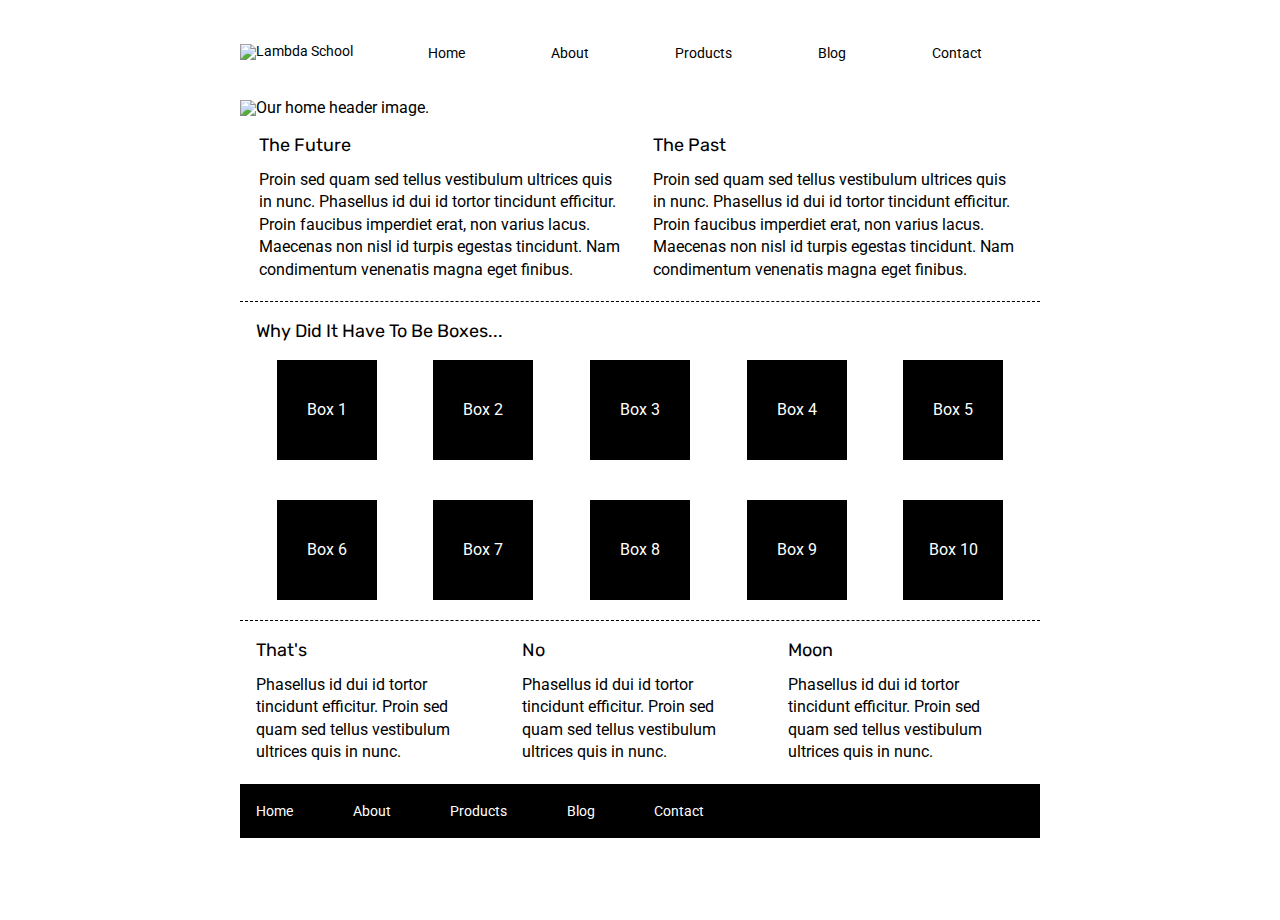
==== index.html @ 92b365ab "header finished 99%" ====
<!doctype html>

<html lang="en">
<head>
  <meta charset="utf-8">

  <title>Sprint Challenge - Home</title>

  <link href="https://fonts.googleapis.com/css?family=Roboto|Rubik" rel="stylesheet">
  <link rel="stylesheet" href="css/index.css">

</head>

<body>
    <div class="container">
  
        <header class="home-header">
            <nav class="home-nav">
                <a href="index.html">
                    <img class="logo" src="img/lambda-black.png" alt="Lambda School">
                </a>
                <div>
                    <a href="#">Home</a>
                    <a href="#">About</a>
                    <a href="#">Products</a>
                    <a href="#">Blog</a>
                    <a href="#">Contact</a>

                </div>

            </nav>
            <img class="home-header-img" src="img/jumbo.jpg" alt="Our home header image.">
        </header>

        <section class="top-content">
            <div class="text-container">
                <h2>The Future</h2>
                <p>Proin sed quam sed tellus vestibulum ultrices quis in nunc. Phasellus id dui id tortor tincidunt efficitur. Proin faucibus imperdiet erat, non varius lacus. Maecenas non nisl id turpis egestas tincidunt. Nam condimentum venenatis magna eget finibus.</p>
            </div>
            <div class="text-container">
                <h2>The Past</h2>
                <p>Proin sed quam sed tellus vestibulum ultrices quis in nunc. Phasellus id dui id tortor tincidunt efficitur. Proin faucibus imperdiet erat, non varius lacus. Maecenas non nisl id turpis egestas tincidunt. Nam condimentum venenatis magna eget finibus.</p>
            </div>
        </section>
        
        <section class="middle-content">
        
            <h2>Why Did It Have To Be Boxes...</h2>
            
            <div class="boxes">
                <div class="box">Box 1</div>
                <div class="box">Box 2</div>
                <div class="box">Box 3</div>
                <div class="box">Box 4</div>
                <div class="box">Box 5</div>
                <div class="box">Box 6</div>
                <div class="box">Box 7</div>
                <div class="box">Box 8</div>
                <div class="box">Box 9</div>
                <div class="box">Box 10</div>
            </div>
        
        </section>

        <section class="bottom-content">

            <div class="text-container">
                <h2>That's</h2>
                <p>Phasellus id dui id tortor tincidunt efficitur. Proin sed quam sed tellus vestibulum ultrices quis in nunc.</p>
            </div>
            <div class="text-container">
                <h2>No</h2>
                <p>Phasellus id dui id tortor tincidunt efficitur. Proin sed quam sed tellus vestibulum ultrices quis in nunc.</p>
            </div>
            <div class="text-container">
                <h2>Moon</h2>
                <p>Phasellus id dui id tortor tincidunt efficitur. Proin sed quam sed tellus vestibulum ultrices quis in nunc.</p>
            </div>

        </section>
        
        <footer>
            <nav>
                <a href="#">Home</a>
                <a href="#">About</a>
                <a href="#">Products</a>
                <a href="#">Blog</a>
                <a href="#">Contact</a>
            </nav>
        </footer>
    </div><!-- container -->        
</body>
</html>
---- css/index.css ----
/* http://meyerweb.com/eric/tools/css/reset/ 
   v2.0 | 20110126
   License: none (public domain)
*/

html, body, div, span, applet, object, iframe,
h1, h2, h3, h4, h5, h6, p, blockquote, pre,
a, abbr, acronym, address, big, cite, code,
del, dfn, em, img, ins, kbd, q, s, samp,
small, strike, strong, sub, sup, tt, var,
b, u, i, center,
dl, dt, dd, ol, ul, li,
fieldset, form, label, legend,
table, caption, tbody, tfoot, thead, tr, th, td,
article, aside, canvas, details, embed, 
figure, figcaption, footer, header, hgroup, 
menu, nav, output, ruby, section, summary,
time, mark, audio, video {
	margin: 0;
	padding: 0;
	border: 0;
	font-size: 100%;
	font: inherit;
	vertical-align: baseline;
}
/* HTML5 display-role reset for older browsers */
article, aside, details, figcaption, figure, 
footer, header, hgroup, menu, nav, section {
	display: block;
}
body {
	line-height: 1;
}
ol, ul {
	list-style: none;
}
blockquote, q {
	quotes: none;
}
blockquote:before, blockquote:after,
q:before, q:after {
	content: '';
	content: none;
}
table {
	border-collapse: collapse;
	border-spacing: 0;
}

* {
    box-sizing: border-box;
}

html, body {
    height: 100%;
    font-family: 'Roboto', sans-serif;
}

h1, h2, h3, h4, h5 {
    font-size: 18px;
    margin-bottom: 15px;
    font-family: 'Rubik', sans-serif;
}

p {
    line-height: 1.4;
}

.container {
    width: 800px;
    margin: 0 auto;
}


.home-nav {
  display: flex;
  height: 40px;
  margin: 20px 0px 20px 0px;
  position: relative;
  width: 100%;
  justify-content: space-between;
  align-items: flex-end;
}

.home-nav a {
  text-decoration: none;
  color: black;
  margin: 20px 31px 0 0px;
  font-size: 14px;
  align-items: center;
}

.home-nav div {
    width: 80%;
    display: flex;
    justify-content: space-around;
}

.home-header-img {
    margin: 20px 0px 20px 0px;
}

.top-content {
    display: flex;
    flex-wrap: wrap;
    justify-content: space-evenly;
    margin-bottom: 20px;
    border-bottom: 1px dashed black;
}

.top-content .text-container {
    width: 48%;
    padding: 0 1%;
    padding-bottom: 20px;  
}

.middle-content {
    margin-bottom: 20px;
    border-bottom: 1px dashed black;
}

.middle-content h2 {
    padding: 0 2%;
    margin-bottom: 0;
}

.middle-content .boxes {
    display: flex;
    flex-wrap: wrap;
    justify-content: space-evenly;
}

.middle-content .boxes .box {
    width: 12.5%;
    height: 100px;
    background: black;
    margin: 20px 2.5%;
    color: white;
    display: flex;
    align-items: center;
    justify-content: center;
}

.bottom-content {
    display: flex;
    margin: 0 2% 20px;
    justify-content: space-around;
}

.bottom-content .text-container {
    padding-right: 4%;
}

.bottom-content .text-container:last-child {
    padding-right: 0;
}

footer {
    width: 100%;
    background: black;
}

footer nav {
    width: 60%;
    display: flex;
    justify-content: space-between;
    align-items: center;
    padding: 20px 2%;
    font-size: 14px;
}

footer nav a {
    color: white;
    text-decoration: none;
}
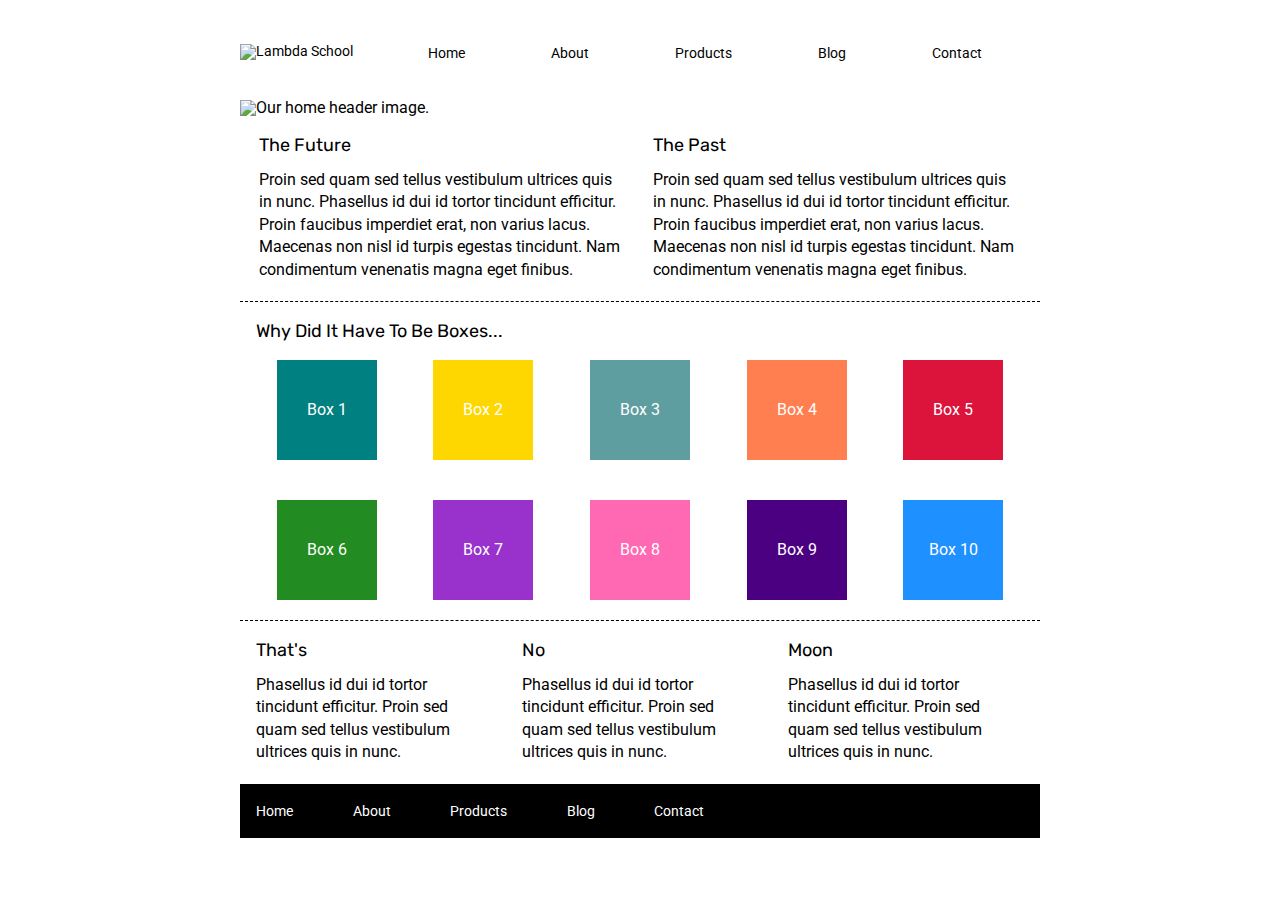
==== commit 7bd4d1e2: "colors added" ====
--- a/index.html
+++ b/index.html
@@ -48,16 +48,16 @@
             <h2>Why Did It Have To Be Boxes...</h2>
             
             <div class="boxes">
-                <div class="box">Box 1</div>
-                <div class="box">Box 2</div>
-                <div class="box">Box 3</div>
-                <div class="box">Box 4</div>
-                <div class="box">Box 5</div>
-                <div class="box">Box 6</div>
-                <div class="box">Box 7</div>
-                <div class="box">Box 8</div>
-                <div class="box">Box 9</div>
-                <div class="box">Box 10</div>
+                <div class="box box1">Box 1</div>
+                <div class="box box2">Box 2</div>
+                <div class="box box3">Box 3</div>
+                <div class="box box4">Box 4</div>
+                <div class="box box5">Box 5</div>
+                <div class="box box6">Box 6</div>
+                <div class="box box7">Box 7</div>
+                <div class="box box8">Box 8</div>
+                <div class="box box9">Box 9</div>
+                <div class="box box10">Box 10</div>
             </div>
         
         </section>
--- a/css/index.css
+++ b/css/index.css
@@ -141,6 +141,46 @@
     justify-content: center;
 }
 
+.middle-content .boxes .box1 {
+    background-color: teal;
+}
+
+.middle-content .boxes .box2 {
+    background-color: gold;
+}
+
+.middle-content .boxes .box3 {
+    background-color: cadetblue;
+}
+
+.middle-content .boxes .box4 {
+    background-color: coral;
+}
+
+.middle-content .boxes .box5 {
+    background-color: crimson;
+}
+
+.middle-content .boxes .box6 {
+    background-color: forestgreen;
+}
+
+.middle-content .boxes .box7 {
+    background-color: darkorchid;
+}
+
+.middle-content .boxes .box8 {
+    background-color: hotpink;
+}
+
+.middle-content .boxes .box9 {
+    background-color: indigo;
+}
+
+.middle-content .boxes .box10 {
+    background-color: dodgerblue;
+}
+
 .bottom-content {
     display: flex;
     margin: 0 2% 20px;
